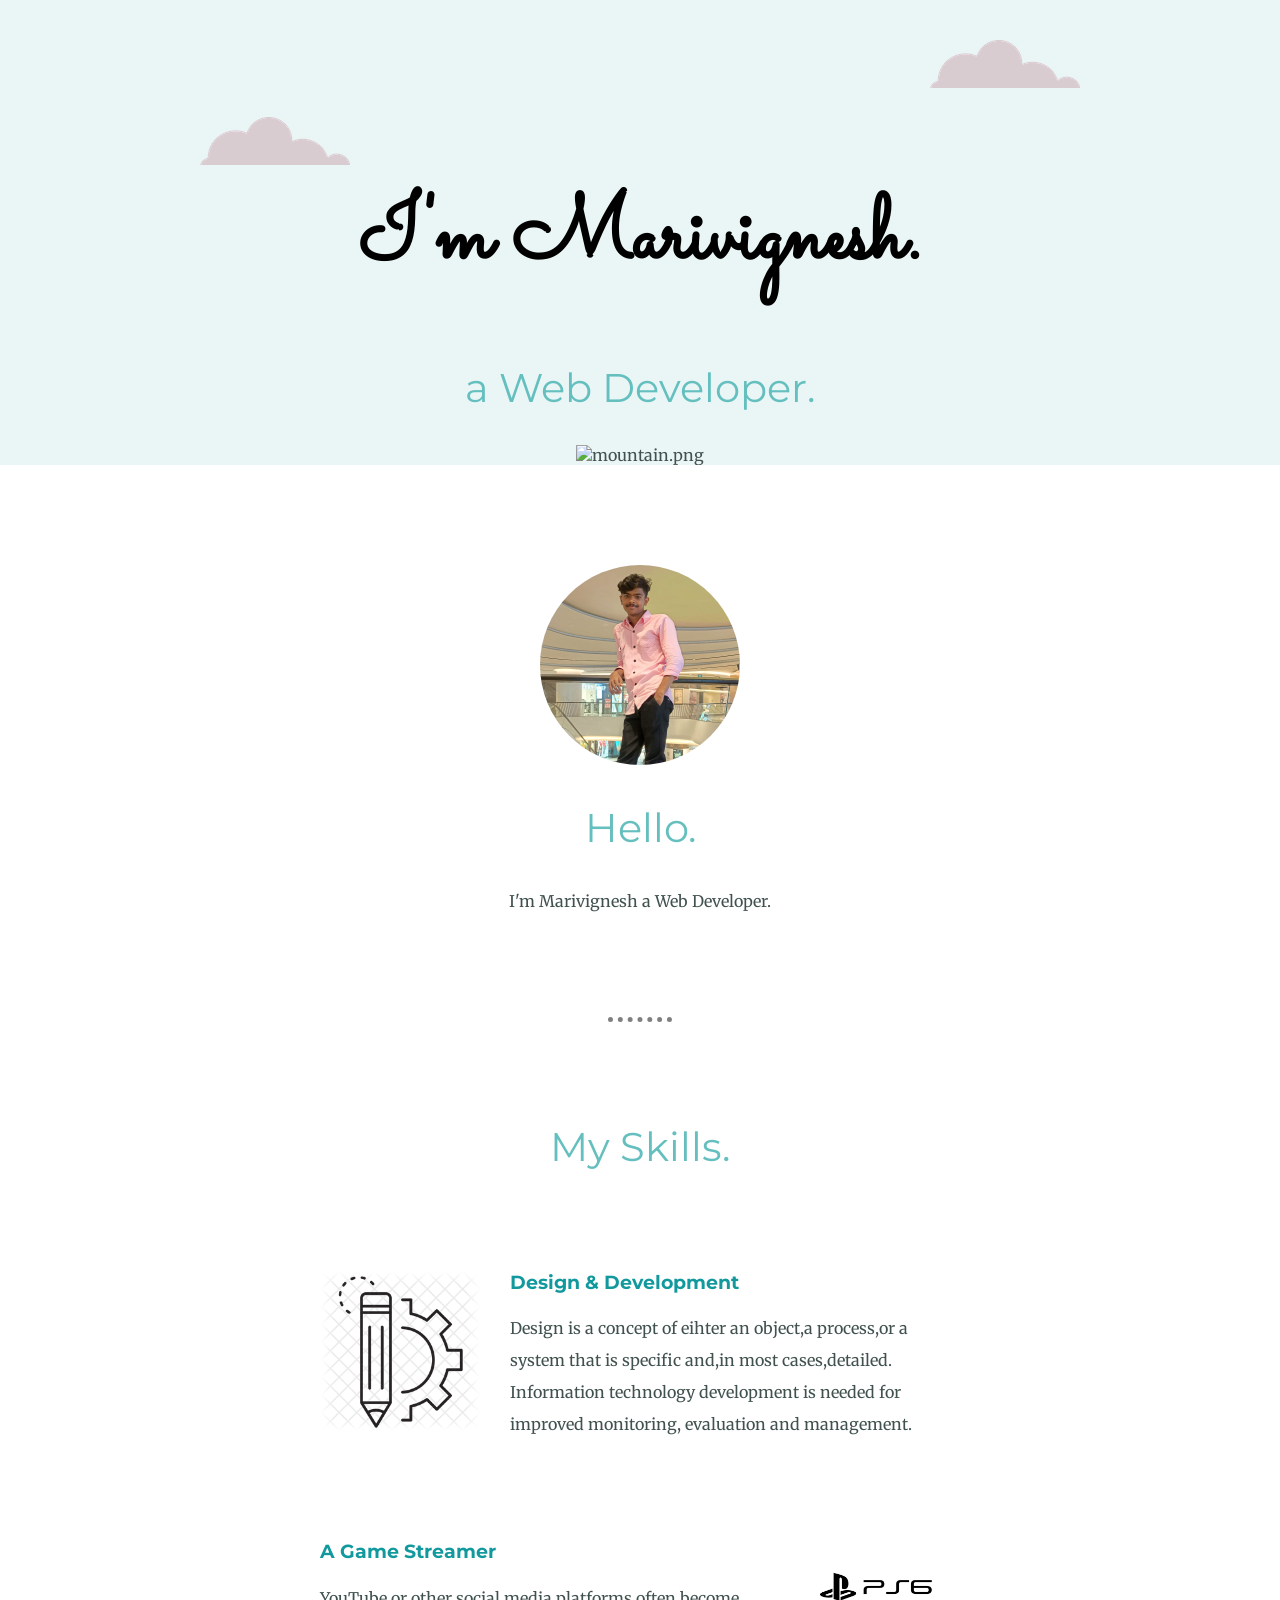
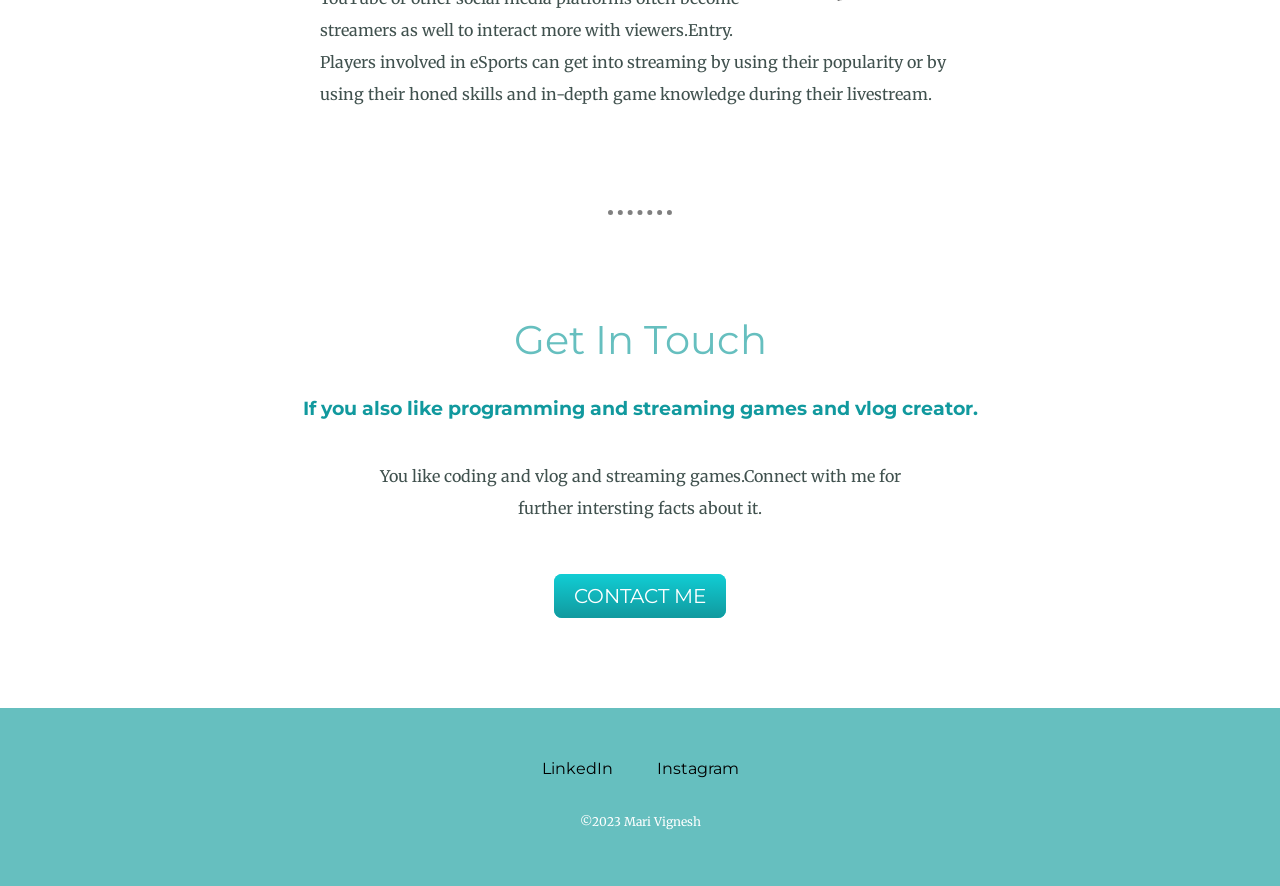
==== index.html @ 6ed4caa3 "Update and rename intex.html to index.html" ====
<!DOCTYPE html>
<html lang="en" dir="ltr">
  <head>
    <meta charset="utf-8">
    <title>MariVignesh - Portfolio</title>
    <link rel="stylesheet" href="maristyle1.css">
    <link rel="icon" href="favicon.ico">
    <link rel="preconnect" href="https://fonts.googleapis.com">
    <link rel="preconnect" href="https://fonts.gstatic.com" crossorigin>
    <link href="https://fonts.googleapis.com/css2?family=Merriweather&family=Montserrat&family=Sacramento&display=swap" rel="stylesheet"
  </head>
  <body>
    <div class="top-container">
      <img class="top-cloud" src="cloud.png" alt="cloud-img">
      <h1>I'm Marivignesh.</h1>
      <h2>a Web Developer.</h2>
      <img class="bottom-cloud" src="cloud.png" alt="cloud-img">
      <img src="D:\html\mountain.png" alt="mountain.png">
    </div>
    <div class="middle-container">
      <div class="profile">
        <img class="mv" src="mv.png" alt="" height="200px">
        <h2>Hello.</h2>
        <p class="intro">I'm Marivignesh a Web Developer.</p>
      </div>
      <hr>
      <div class="skills">
        <h2>My Skills.</h2>
        <div class="skill-row">
          <img class="skill-image1" src="design.png" alt="">
          <h3>Design & Development</h3>
          <p>Design is a concept of eihter an object,a process,or a system that is specific and,in most cases,detailed.
	    Information technology development is needed for improved monitoring, evaluation and management. </p>
        </div>
        <div class="skill-row">
          <img class="skill-image2" src="game.png" alt="">
          <h3>A Game Streamer</h3>
          <p>YouTube or other social media platforms often become streamers as well to interact more with viewers.Entry. 
	     Players involved in eSports can get into streaming by using their popularity or by using their honed skills 
	     and in-depth game knowledge during their livestream.</p>
        </div>
      </div>
      <hr>
      <div class="contact-me">
        <h2>Get In Touch</h2>
        <h3>If you also like programming and streaming games and vlog creator.</h3>
        <p class="contact-message">You like coding and vlog and streaming games.Connect with me for further intersting facts about it.</p>
        <a class="btn" href="mailto:marivignesh242004@gmail.com">CONTACT ME</a>
      </div>
    </div>


    <div class="bottom-container">
      <a class="footer-link" href="https://www.linkedin.com/marivignesh007">LinkedIn</a>
      <a class="footer-link" href="https://www.instagram.com/mari_vignesh_007/">Instagram</a>
      <p class="copyright">©2023 Mari Vignesh</p>
    </div>



  </body>
</html>
---- maristyle1.css ----
body{
  color: #40514E;
  margin: 0;
  text-align: center;
  font-family: 'Merriweather', serif;

}

a{
  color: #11999E;
}
h1{
  margin: 50px auto 0 auto;
  font-family: 'Sacramento', cursive;
  font-size: 5.625rem;
  line-height: 2;
  color: black;
}

h2{
  font-family: 'Montserrat', sans-serif;
  font-size:2.5em;
  font-weight: normal;
  color: #66BFBF;
}

h3{
  font-family: 'Montserrat', sans-serif;
  color: #11999E;
}

p{
  line-height: 2;
}

.skill-row{
  width: 50%;
  margin: 100px auto 100px auto;
  text-align: left;

}

.skill-image1{
  width: 25%;
  float: left;
  margin-right: 30px;
}

.skill-image2{
  width: 25%;
  float: right;
  margin-left: 30px;
}

.top-container{
  background-color: #EAF6F6;
  position: relative;
  padding-top: 100px;
}

.middle-container{
  padding: 100px 0;

}

.bottom-container{
  background-color: #66BFBF;
  padding: 50px 0 20px;
}

a{
  color: black;
  font-family: 'Montserrat', sans-serif;
  margin: 10px 20px;
  text-decoration: none;
}

a:hover{
  color: #ffffff;
}

.bottom-cloud{
  position: absolute;
  left:200px;
  bottom:300px;
}

.top-cloud{
  position: absolute;
  right:200px;
  top:40px;
}

.intro{
  width:inherit;
  margin: auto;
}

.contact-message{
  width: 45%;
  margin: 40px auto 60px;
}



hr{
  border-style: dotted none none;
  border-color: grey;
  border-width: 5px;
  width: 5%;
  margin: 100px auto;
}

.btn {
  background: #11cdd4;
  background-image: -webkit-linear-gradient(top, #11cdd4, #11999e);
  background-image: -moz-linear-gradient(top, #11cdd4, #11999e);
  background-image: -ms-linear-gradient(top, #11cdd4, #11999e);
  background-image: -o-linear-gradient(top, #11cdd4, #11999e);
  background-image: linear-gradient(to bottom, #11cdd4, #11999e);
  -webkit-border-radius: 8;
  -moz-border-radius: 8;
  border-radius: 8px;
  font-family: 'Montserrat', sans-serif;
  color:#ffffff;
  font-size: 20px;
  padding: 10px 20px 10px 20px;
  text-decoration: none;
}

.btn:hover {
  background: #30e3cb;
  background-image: -webkit-linear-gradient(top, #30e3cb, #2bc4ad);
  background-image: -moz-linear-gradient(top, #30e3cb, #2bc4ad);
  background-image: -ms-linear-gradient(top, #30e3cb, #2bc4ad);
  background-image: -o-linear-gradient(top, #30e3cb, #2bc4ad);
  background-image: linear-gradient(to bottom, #30e3cb, #2bc4ad);
  text-decoration: none;
}

.copyright{
  color: #ffffff;
  font-size: 0.75rem;
  padding: 20px 0;
}

.mv {
 border-radius:100px;}
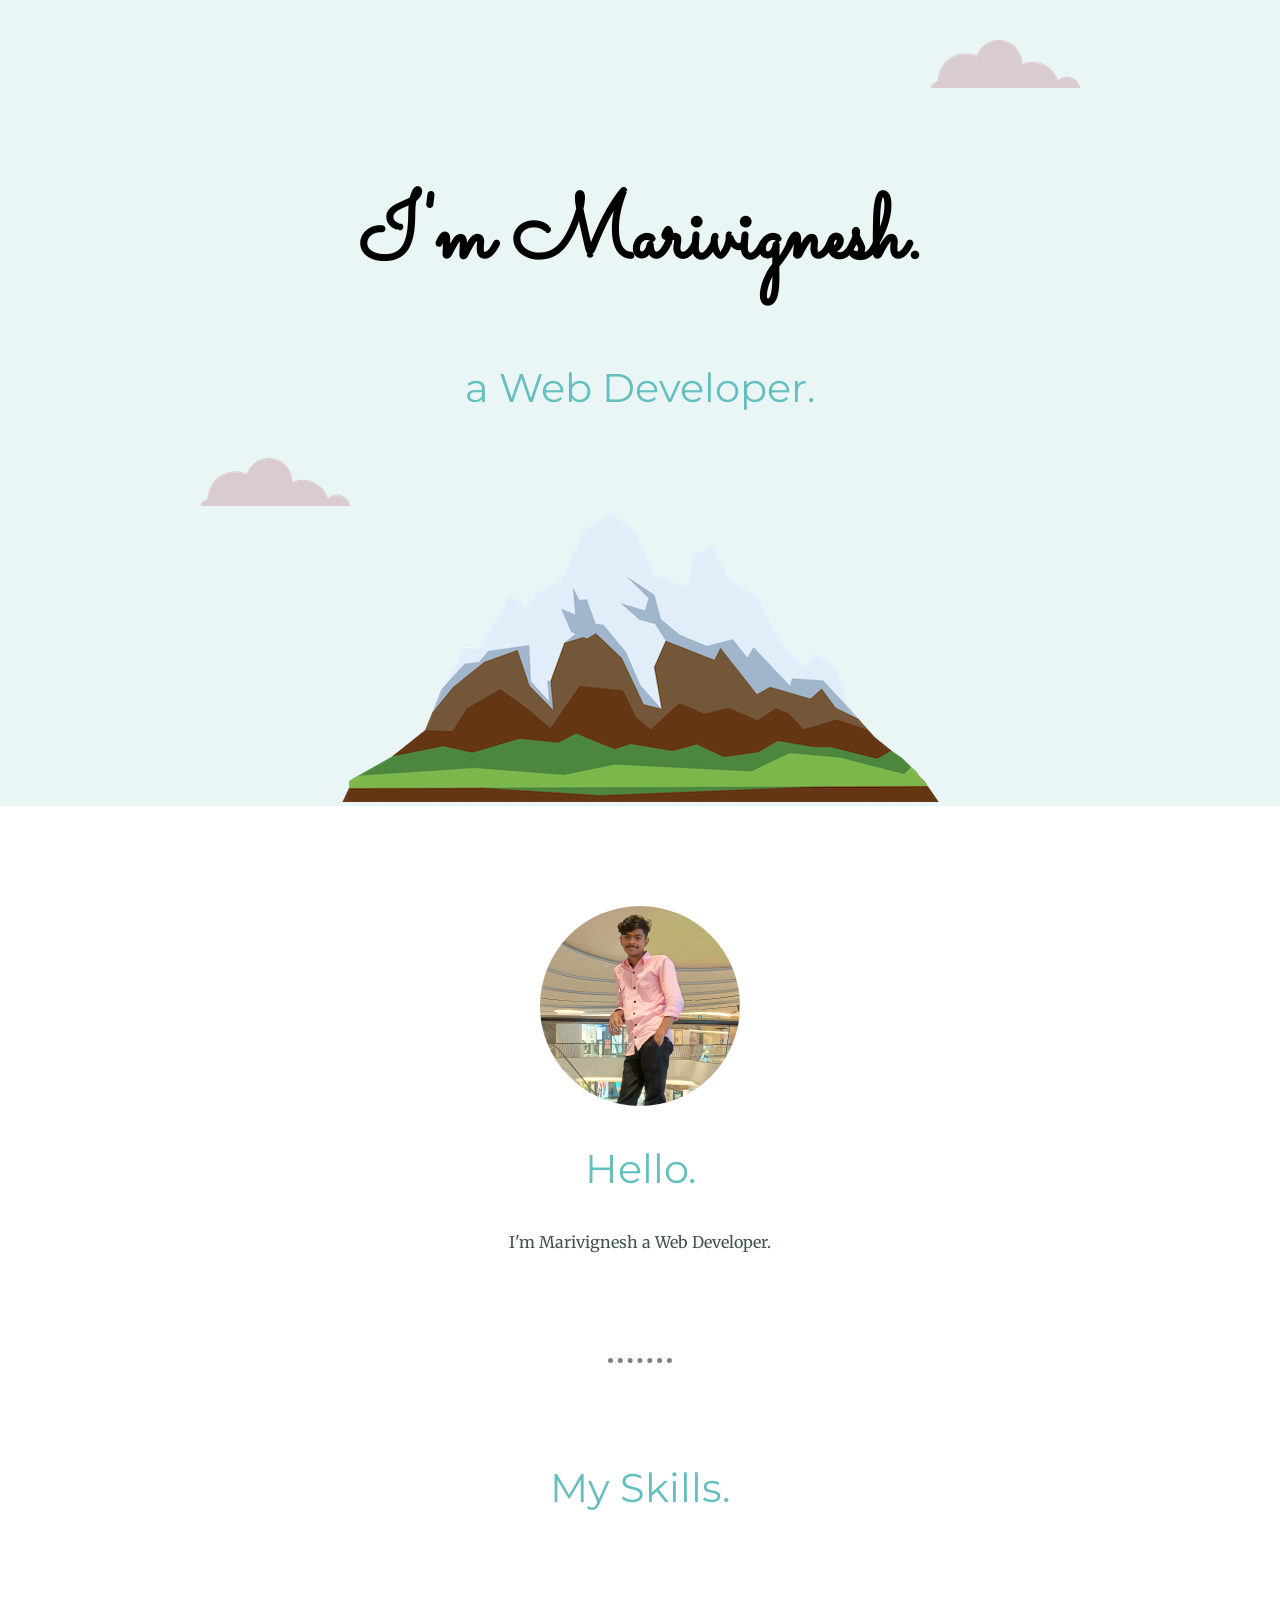
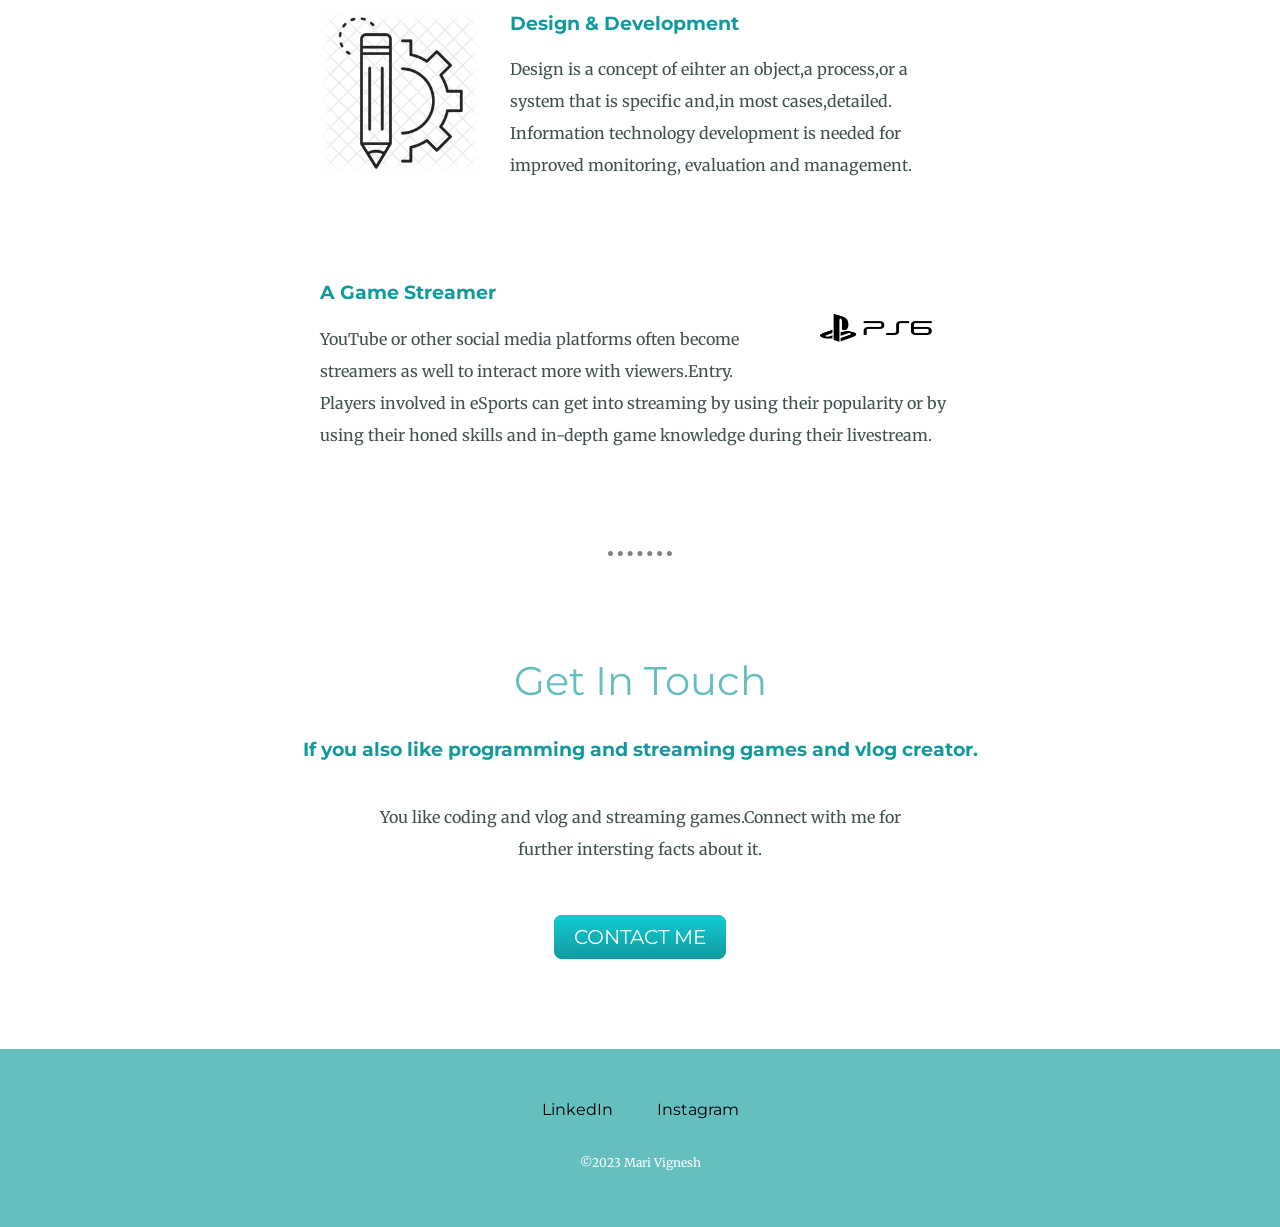
==== commit 4fe277ae: "Update index.html" ====
--- a/index.html
+++ b/index.html
@@ -2,7 +2,7 @@
 <html lang="en" dir="ltr">
   <head>
     <meta charset="utf-8">
-    <title>MariVignesh - Portfolio</title>
+    <title>Mari Vignesh - Portfolio</title>
     <link rel="stylesheet" href="maristyle1.css">
     <link rel="icon" href="favicon.ico">
     <link rel="preconnect" href="https://fonts.googleapis.com">
@@ -15,7 +15,7 @@
       <h1>I'm Marivignesh.</h1>
       <h2>a Web Developer.</h2>
       <img class="bottom-cloud" src="cloud.png" alt="cloud-img">
-      <img src="D:\html\mountain.png" alt="mountain.png">
+      <img src="mountain.png" alt="mountain.png">
     </div>
     <div class="middle-container">
       <div class="profile">
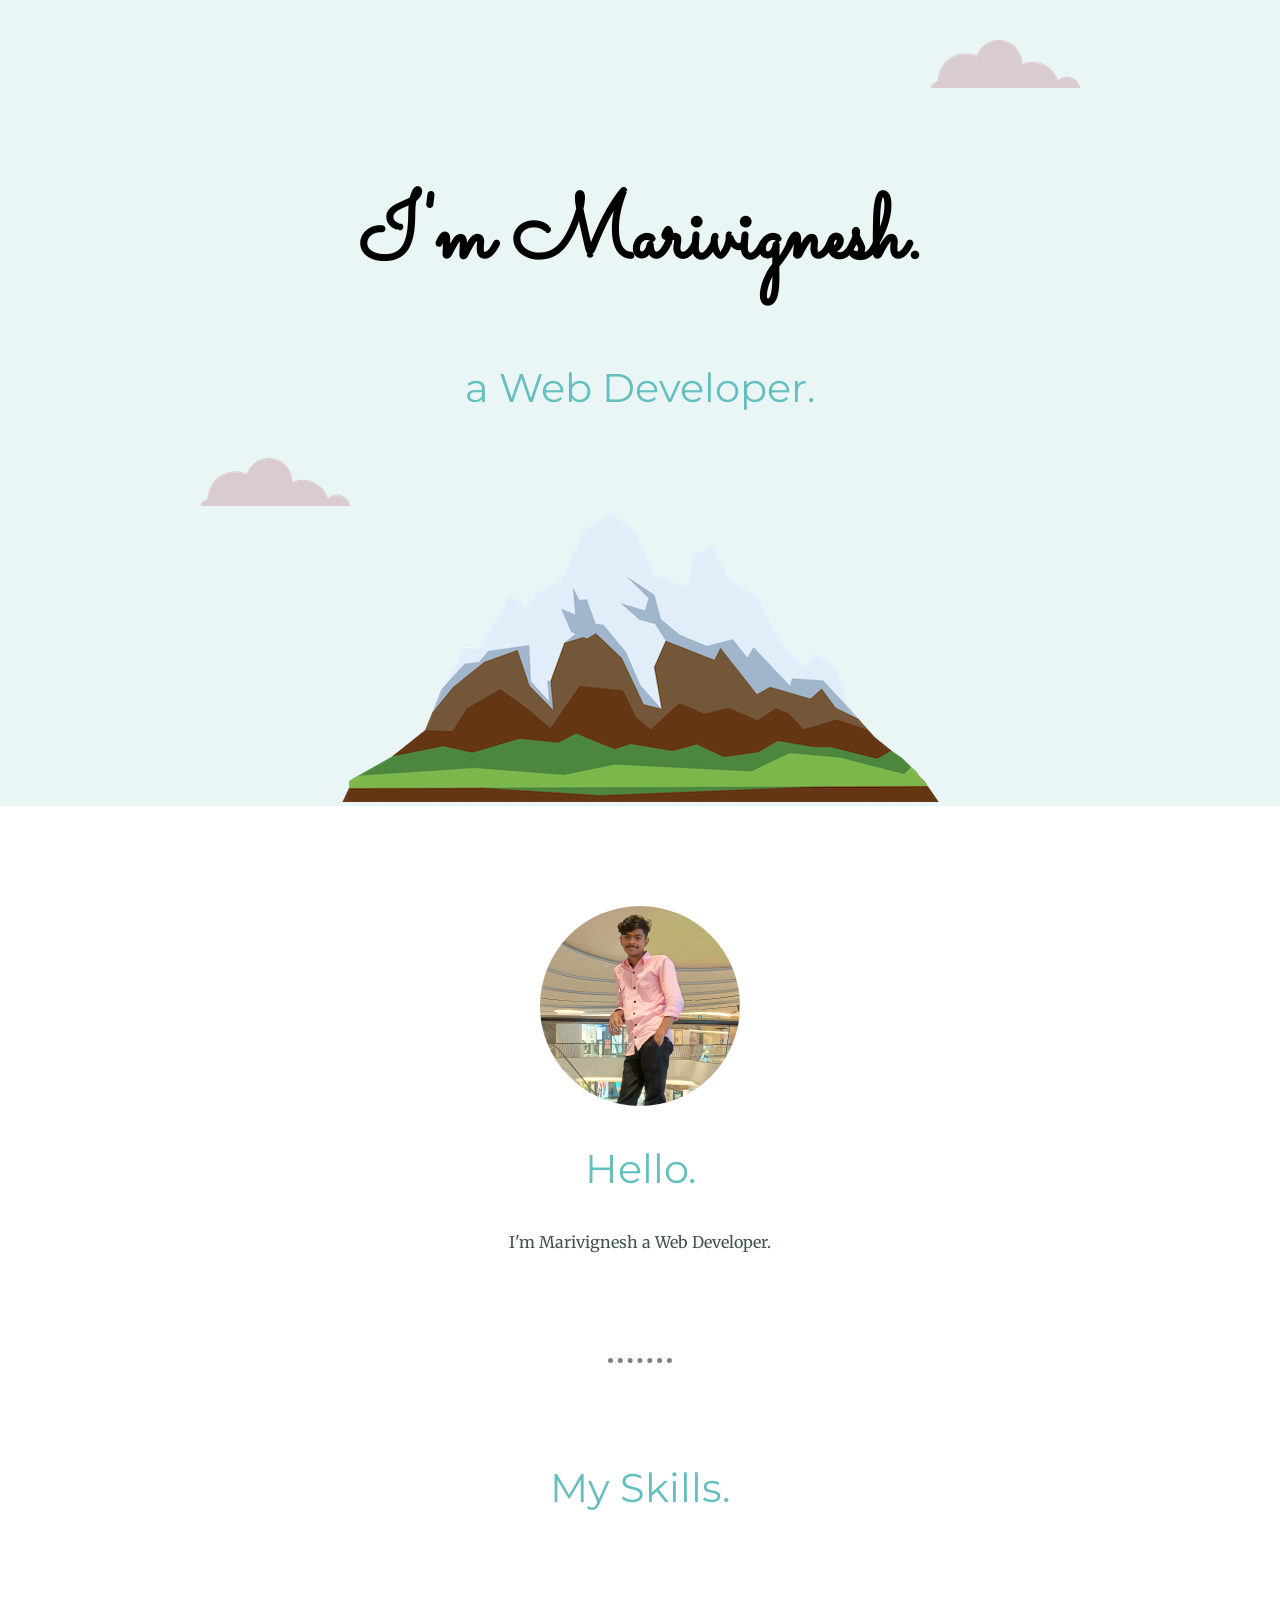
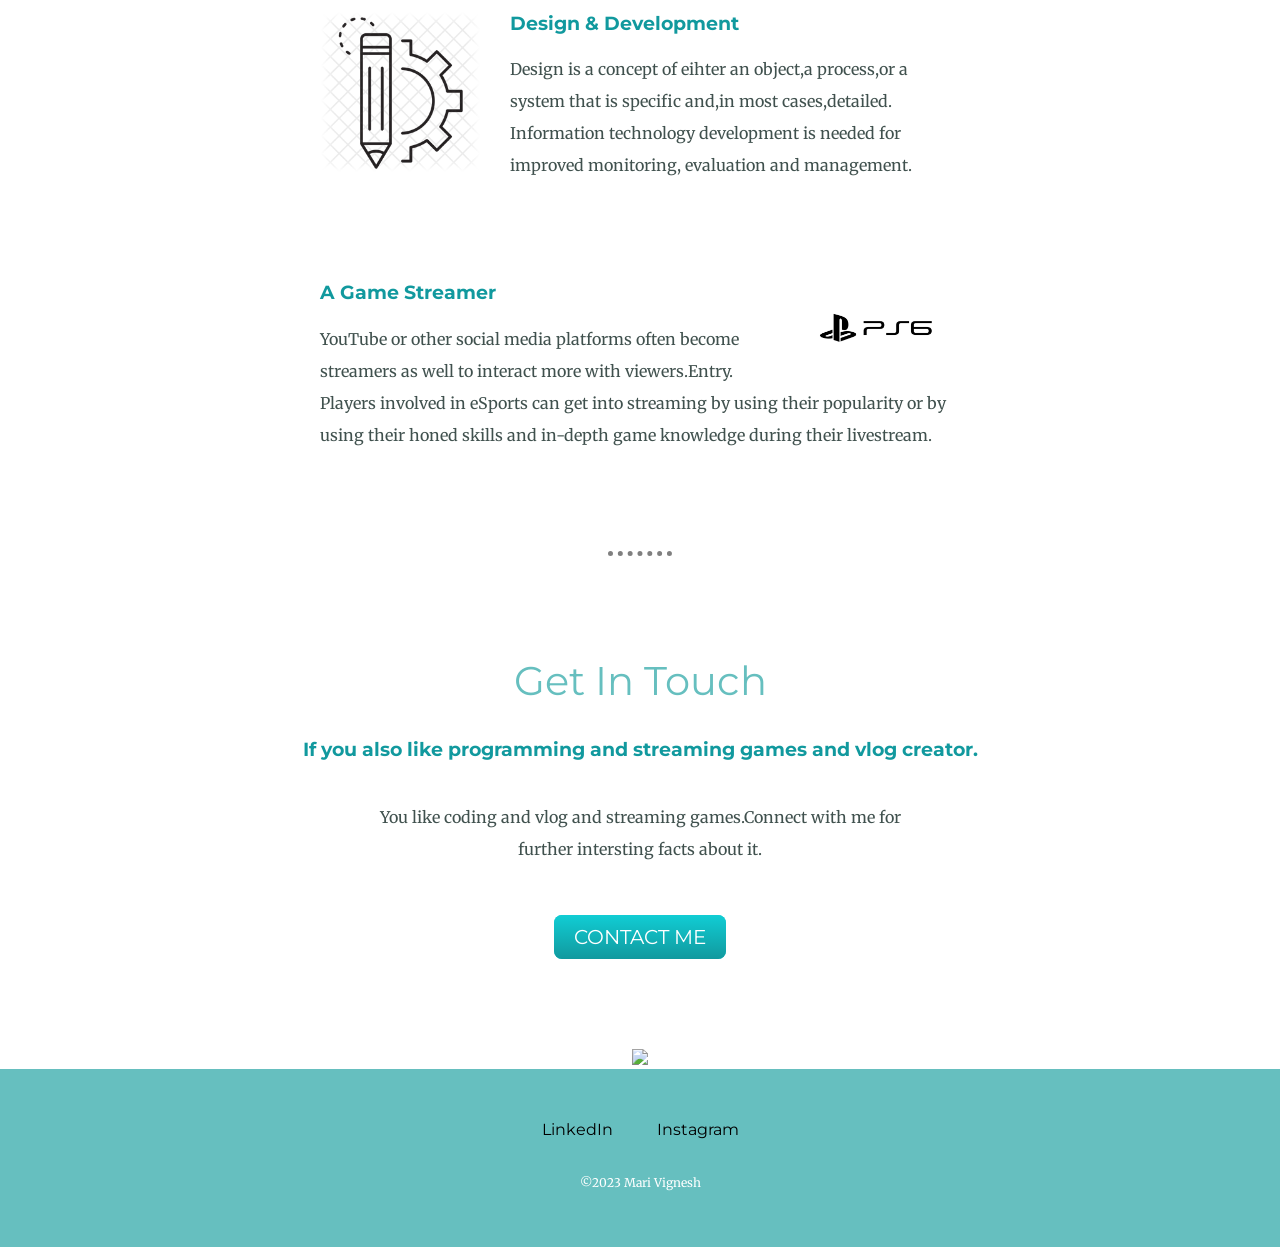
==== commit c48258ce: "Update index.html" ====
--- a/index.html
+++ b/index.html
@@ -48,15 +48,29 @@
         <a class="btn" href="mailto:marivignesh242004@gmail.com">CONTACT ME</a>
       </div>
     </div>
-
+      <img src="scroll-up.png" height:50px width:50px>
 
     <div class="bottom-container">
       <a class="footer-link" href="https://www.linkedin.com/marivignesh007">LinkedIn</a>
       <a class="footer-link" href="https://www.instagram.com/mari_vignesh_007/">Instagram</a>
       <p class="copyright">©2023 Mari Vignesh</p>
     </div>
+	  
+  </body>
+<script>
+	 window.onscroll = function() {scrollFunction()};
 
+function scrollFunction() {
+    if (document.body.scrollTop > 20 || document.documentElement.scrollTop > 20) {
+        document.getElementById("scroll").style.display = "block";
+    } else {
+        document.getElementById("scroll").style.display = "none";
+    }
+}
 
-
-  </body>
+function topFunction() {
+        window.scrollTo({top:0, behavior: 'smooth'});
+     }
+       
+</script>	  
 </html>
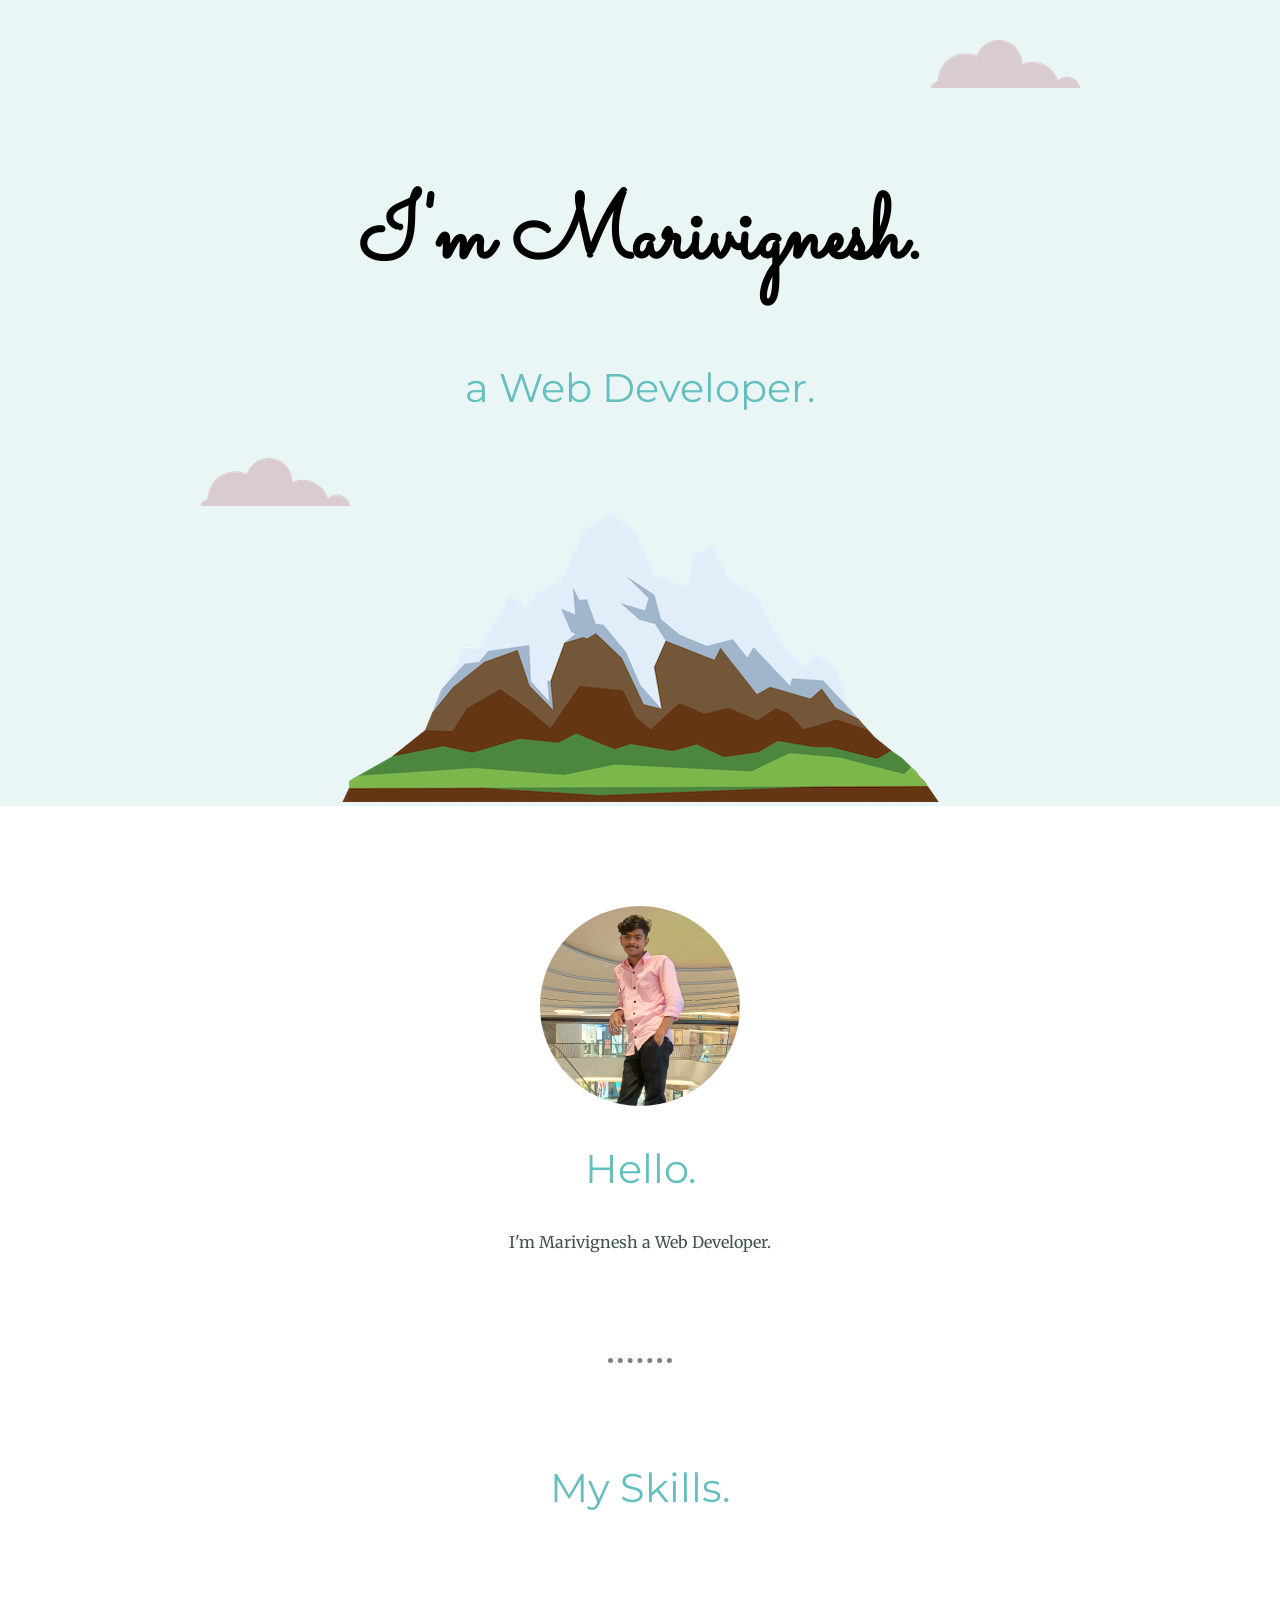
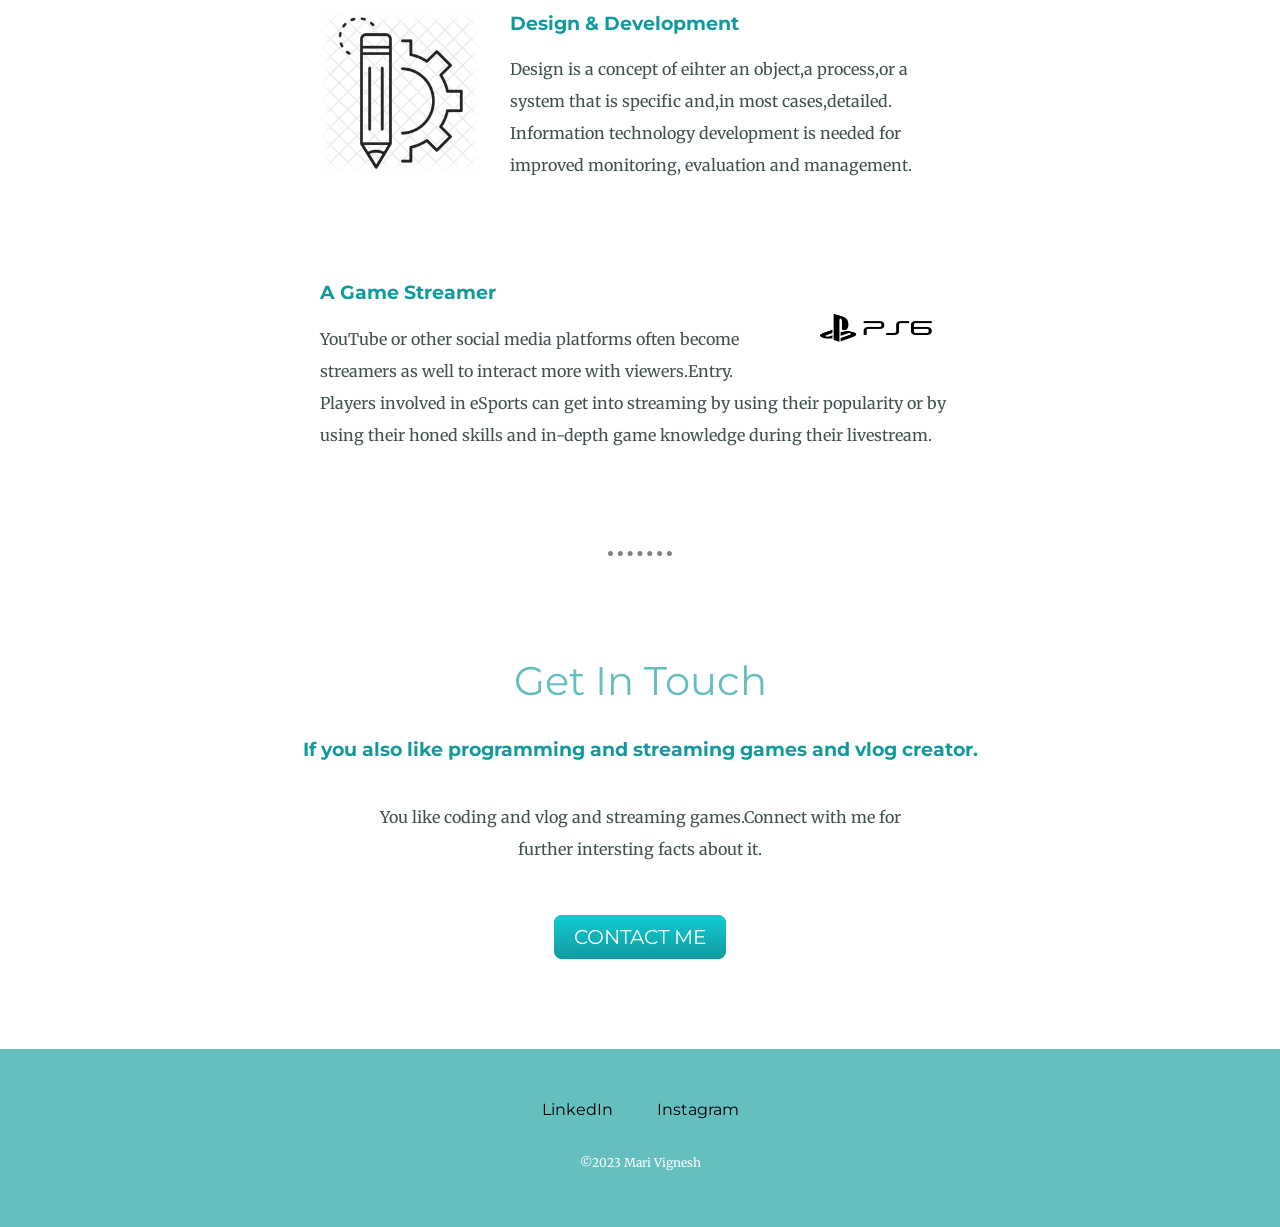
==== commit 043cf098: "Update index.html" ====
--- a/index.html
+++ b/index.html
@@ -48,7 +48,7 @@
         <a class="btn" href="mailto:marivignesh242004@gmail.com">CONTACT ME</a>
       </div>
     </div>
-      <img src="scroll-up.png" height:50px width:50px>
+      <a onclick="topFunction()" id="scroll"><img src="scroll-up.png" height:50px width:50px></a>
 
     <div class="bottom-container">
       <a class="footer-link" href="https://www.linkedin.com/marivignesh007">LinkedIn</a>
